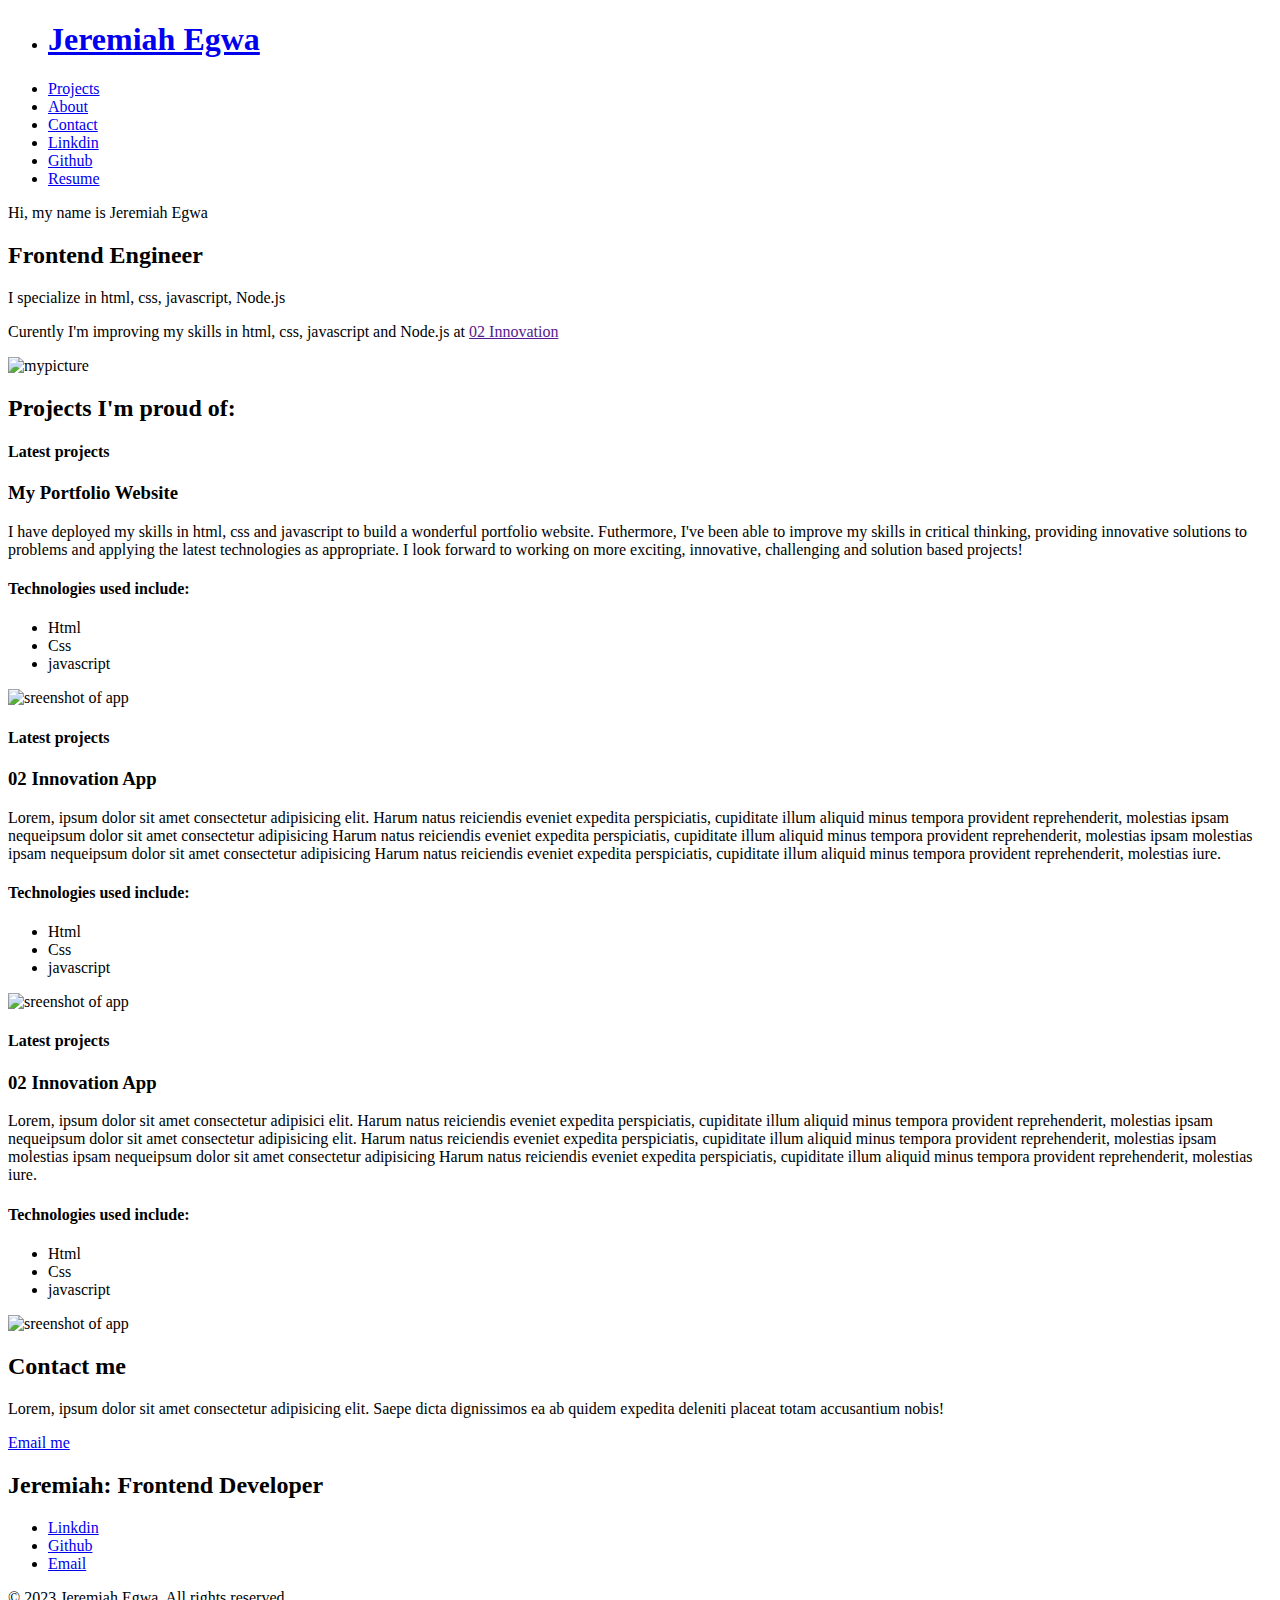
==== index.html @ 10fe0f40 "Add files via upload" ====
<!DOCTYPE html>
<html lang="en">
<head>
    <meta charset="UTF-8">
    <meta http-equiv="X-UA-Compatible" content="IE=edge">
    <meta name="viewport" content="width=device-width, initial-scale=1.0">
    <script src="https://kit.fontawesome.com/d170e413cf.js" crossorigin="anonymous"></script>
    <title>Document</title>
    <link rel="stylesheet" href="./css/style.css">
</head>
<body>
    <nav class="navbar">
        <ul>
            <li>
                <h1>
                    <a href="#">
                        <span class="fa-solid fa-code" aria-hidden="true"></span>
                        <span>Jeremiah Egwa</span>
                    </a>
                </h1>
            </li>
            <li><a href="#">Projects</a></li>
            <li><a href="#">About</a></li>
            <li><a href="#">Contact</a></li>
            <li>
                <a href="#">
                    <span class="fa-brands fa-linkedin" aria-hidden="true"></span>
                    <span class="sr-only">Linkdin</span>

                </a>
            </li>
            <li>
                <a href="#">
                    <span class="fa-brands fa-github" aria-hidden="true"></span>
                    <span class="sr-only">Github</span>

                </a>
            </li>
            <li><a href="#" class="button" target="_blank">Resume</a></li>
        </ul>
    </nav>

    <!-- section -->
    <section id="intro">
        <div>
        <p class="name">Hi, my name is <span>Jeremiah Egwa</span></p>
        <h2>Frontend Engineer</h2>
        <p>I specialize in html, css, javascript, Node.js</p>
        <p>Curently I'm improving my skills in html, css, javascript and Node.js at <a href="">02 Innovation</a></p>
        </div>
        <img src="./images/FB_IMG_16305976062373263.jpg" alt="mypicture">
    </section>
    <!-- projects -->
    <div class="section-blue">
        <section id="projects">
            <h2>Projects I'm proud of:</h2>
            <article>
                <div class="text">
                    <h4>Latest projects</h4>
                    <h3>My Portfolio Website</h3>
                    <p class="blackbox">I have deployed my skills in html, css and javascript to build a wonderful portfolio website. Futhermore, I've been able to improve my skills in critical thinking, providing innovative solutions to problems and applying the latest technologies as appropriate. I look forward to working on more exciting, innovative, challenging and solution based projects!</p>
                    <h4>Technologies used include:</h4>
                    <ul>
                        <li>Html</li>
                        <li>Css</li>
                        <li>javascript</li>
                    </ul>
                </div>
                <img src="./images/2023-07-02 (3).png" alt="sreenshot of app">
            </article>
            <!-- second article -->
            <article class="reverse">
                <div class="text">
                    <h4>Latest projects</h4>
                    <h3>02 Innovation App</h3>
                    <p class="blackbox">Lorem, ipsum dolor sit amet consectetur adipisicing elit. Harum natus reiciendis eveniet expedita perspiciatis, cupiditate illum aliquid minus tempora provident reprehenderit, molestias ipsam nequeipsum dolor sit amet consectetur adipisicing Harum natus reiciendis eveniet expedita perspiciatis, cupiditate illum aliquid minus tempora provident reprehenderit, molestias ipsam molestias ipsam nequeipsum dolor sit amet consectetur adipisicing Harum natus reiciendis eveniet expedita perspiciatis, cupiditate illum aliquid minus tempora provident reprehenderit, molestias iure.</p>
                    <h4>Technologies used include:</h4>
                    <ul>
                        <li>Html</li>
                        <li>Css</li>
                        <li>javascript</li>
                    </ul>
                </div>
                <img src="https://assets.codepen.io/296057/fem-gettingstartedcss-ch5-1.png" alt="sreenshot of app">
            </article>
            <!-- third article -->
            <article>
                <div class="text">
                    <h4>Latest projects</h4>
                    <h3>02 Innovation App</h3>
                    <p class="blackbox">Lorem, ipsum dolor sit amet consectetur adipisici elit. Harum natus reiciendis eveniet expedita perspiciatis, cupiditate illum aliquid minus tempora provident reprehenderit, molestias ipsam nequeipsum dolor sit amet consectetur adipisicing elit. Harum natus reiciendis eveniet expedita perspiciatis, cupiditate illum aliquid minus tempora provident reprehenderit, molestias ipsam molestias ipsam nequeipsum dolor sit amet consectetur adipisicing Harum natus reiciendis eveniet expedita perspiciatis, cupiditate illum aliquid minus tempora provident reprehenderit, molestias iure.</p>
                    <h4>Technologies used include:</h4>
                    <ul>
                        <li>Html</li>
                        <li>Css</li>
                        <li>javascript</li>
                    </ul>
                </div>
                <img src="https://assets.codepen.io/296057/fem-gettingstartedcss-ch5-1.png" alt="sreenshot of app">
            </article>
        </section>
    </div>
    <!-- contact -->
    <div class="special"></div>
    <div id="contact">
        <h2>Contact me</h2>
        <p>Lorem, ipsum dolor sit amet consectetur adipisicing elit. Saepe dicta dignissimos ea ab quidem expedita deleniti placeat totam accusantium nobis!</p>
        <a href="#" class="button">Email me</a>
    </div>
    <!-- footer -->
    <footer class="footer">
        <h2>Jeremiah: Frontend Developer</h2>
        <div class="footer-icons">
            <ul>
                <li>
                    <a href="#">
                        <span class="fa-brands fa-linkedin" aria-hidden="true"></span>
                        <span class="sr-only">Linkdin</span>
    
                    </a>
                </li>
                <li>
                    <a href="#">
                        <span class="fa-brands fa-github" aria-hidden="true"></span>
                        <span class="sr-only">Github</span>
    
                    </a>
                </li>
                <li>
                    <a href="#">
                        <span class="fa-solid fa-envelope" aria-hidden="true"></span>
                        <span class="sr-only">Email</span>
    
                    </a>
                </li>
            </ul>
        </div>
        <p>&copy; 2023 Jeremiah Egwa. All rights reserved </p>
    </footer>
</body>
</html>
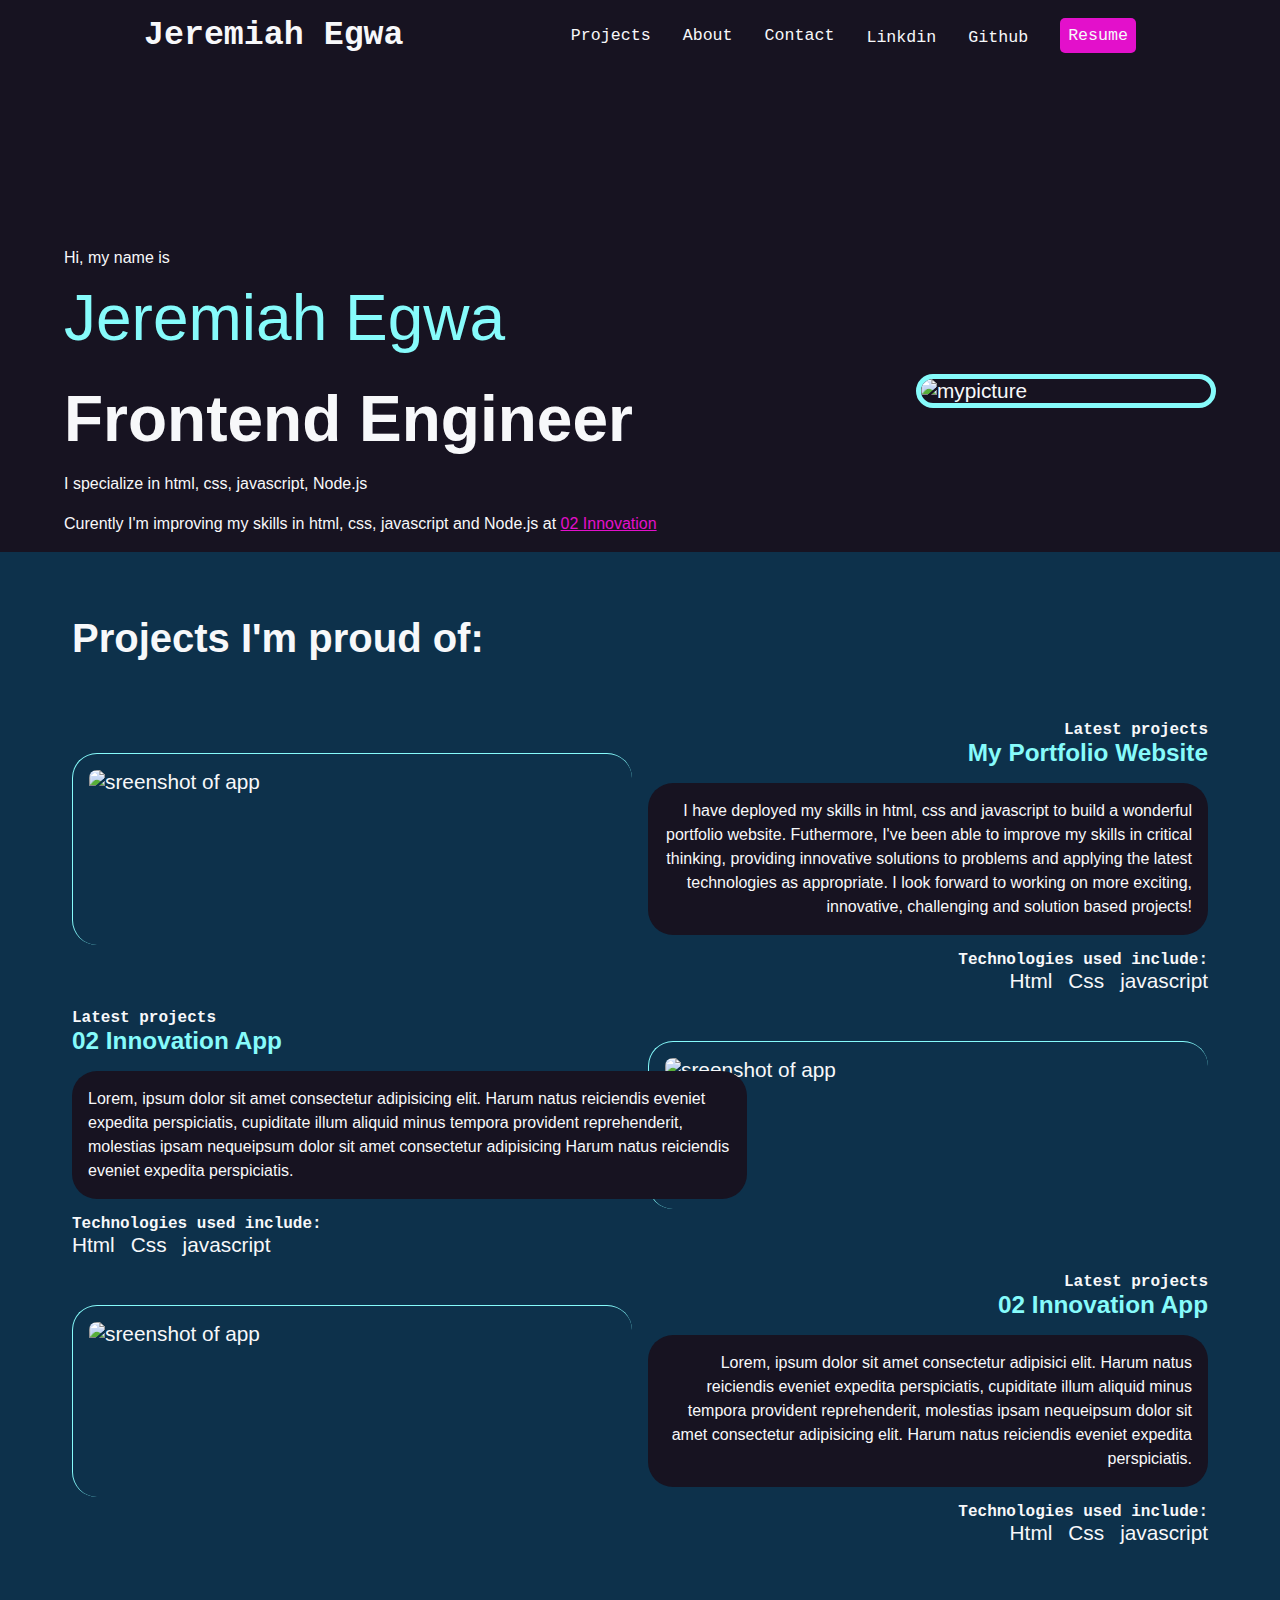
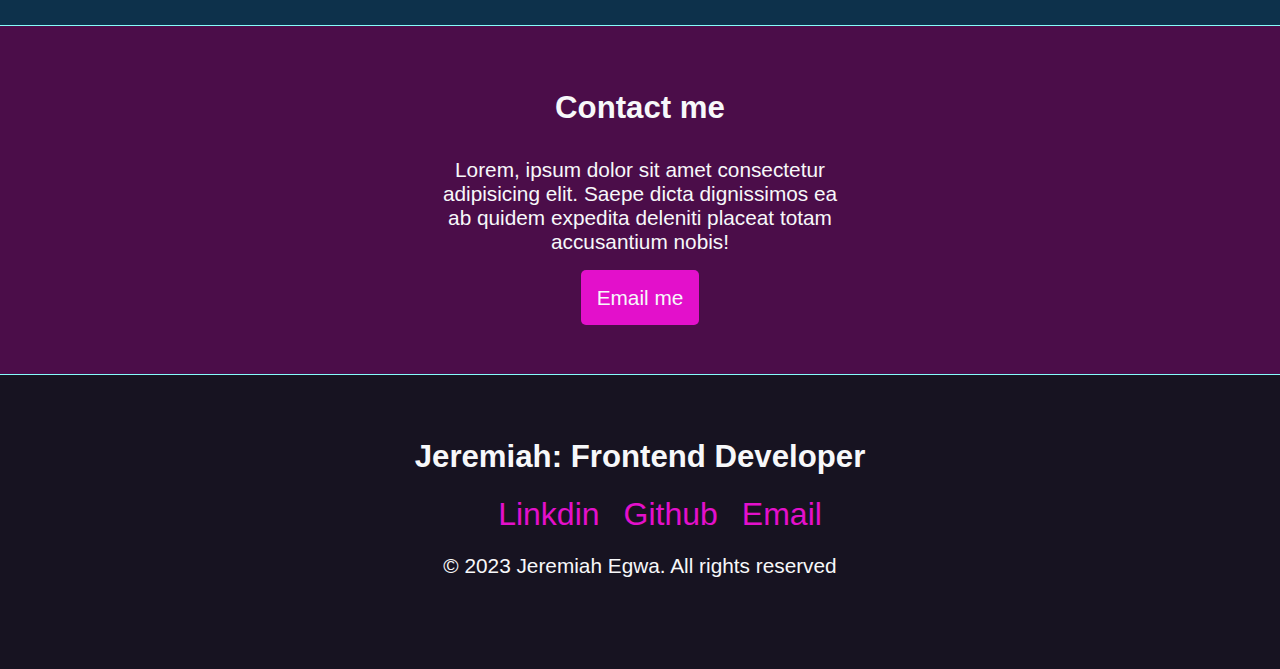
==== commit 0e7440ae: "Add files via upload" ====
--- a/index.html
+++ b/index.html
@@ -73,7 +73,7 @@
                 <div class="text">
                     <h4>Latest projects</h4>
                     <h3>02 Innovation App</h3>
-                    <p class="blackbox">Lorem, ipsum dolor sit amet consectetur adipisicing elit. Harum natus reiciendis eveniet expedita perspiciatis, cupiditate illum aliquid minus tempora provident reprehenderit, molestias ipsam nequeipsum dolor sit amet consectetur adipisicing Harum natus reiciendis eveniet expedita perspiciatis, cupiditate illum aliquid minus tempora provident reprehenderit, molestias ipsam molestias ipsam nequeipsum dolor sit amet consectetur adipisicing Harum natus reiciendis eveniet expedita perspiciatis, cupiditate illum aliquid minus tempora provident reprehenderit, molestias iure.</p>
+                    <p class="blackbox">Lorem, ipsum dolor sit amet consectetur adipisicing elit. Harum natus reiciendis eveniet expedita perspiciatis, cupiditate illum aliquid minus tempora provident reprehenderit, molestias ipsam nequeipsum dolor sit amet consectetur adipisicing Harum natus reiciendis eveniet expedita perspiciatis.</p>
                     <h4>Technologies used include:</h4>
                     <ul>
                         <li>Html</li>
@@ -88,7 +88,7 @@
                 <div class="text">
                     <h4>Latest projects</h4>
                     <h3>02 Innovation App</h3>
-                    <p class="blackbox">Lorem, ipsum dolor sit amet consectetur adipisici elit. Harum natus reiciendis eveniet expedita perspiciatis, cupiditate illum aliquid minus tempora provident reprehenderit, molestias ipsam nequeipsum dolor sit amet consectetur adipisicing elit. Harum natus reiciendis eveniet expedita perspiciatis, cupiditate illum aliquid minus tempora provident reprehenderit, molestias ipsam molestias ipsam nequeipsum dolor sit amet consectetur adipisicing Harum natus reiciendis eveniet expedita perspiciatis, cupiditate illum aliquid minus tempora provident reprehenderit, molestias iure.</p>
+                    <p class="blackbox">Lorem, ipsum dolor sit amet consectetur adipisici elit. Harum natus reiciendis eveniet expedita perspiciatis, cupiditate illum aliquid minus tempora provident reprehenderit, molestias ipsam nequeipsum dolor sit amet consectetur adipisicing elit. Harum natus reiciendis eveniet expedita perspiciatis.</p>
                     <h4>Technologies used include:</h4>
                     <ul>
                         <li>Html</li>
--- a/css/style.css
+++ b/css/style.css
@@ -0,0 +1,342 @@
+:root{
+    --black:#171321;
+    --dkblue:#0d314b;
+    --plum:#4b0d49;
+    --hotmeg:#ff17e4;
+    --mangeta:#e310cb;
+    --aqua:#86fbfb;
+    --white:#f7f8fa;
+    
+    --font-size: 1.3rem;
+    --mono:"Oxygen mono", monospace;
+    --sans: Oxygen, sans-serif;
+}
+
+/* css reset */
+*,
+*::before,
+*::after {
+    box-sizing: border-box;
+}
+
+html {
+    font-size: 100%;
+    box-sizing: inherit;
+}
+
+body {
+    margin: 0;
+    padding: 0;
+    font-size: var(--font-size);
+    font-family: var(--sans);
+    background-color: var(--black);
+    color: var(--white);
+}
+
+h1,
+h2,
+h3,
+h4 {
+    margin: 0;
+    padding: 0;
+}
+
+a {
+    color: var(--mangeta);
+}
+
+a:hover {
+    color: var(--hotmeg);
+    text-decoration: none;
+}
+
+/* Navigation bar */
+nav {
+    font-size: 80%;
+    font-family: var(--mono);
+    padding: 1rem;
+}
+
+nav ul {
+    display: flex;
+    flex-flow: row wrap;
+    /* flex-direction: column;
+    flex-wrap: wrap; */
+
+    justify-content: center;
+    align-items: center;
+    list-style: none;
+    margin: 0;
+    padding: 0;
+    gap: 2rem;
+}
+
+nav ul li:first-child {
+    flex-basis: 100%;
+    text-align: center;
+}
+
+/* nav h1 span {
+    color: var(--aqua);
+} */
+
+nav [class*="fa-"] {
+    font-size: 150%;
+}
+
+nav h1 [class*="fa-"] {
+    font-size: 100%;
+}
+
+nav a {
+    text-decoration: none;
+    color: var(--white);
+    display: inline-block;
+}
+
+nav a:hover,
+nav [class*="fa-"]:hover {
+    color: var(--mangeta);
+}
+
+.button {
+    background-color: var(--mangeta);
+    padding: .5rem;
+    border-radius: 5px;
+}
+
+.button:hover {
+    background-color: var(--hotmeg);
+    color: var(--white);
+}
+ 
+
+/* for destop view */
+@media(min-width: 800px) {
+    nav {
+        width: 80%;
+        margin: 0 auto;
+    }
+    nav ul li:first-child {
+        flex-basis: auto;
+        text-align: left;
+        margin-right: auto;
+    }
+}
+
+/* section */
+/* intro section */
+#intro img {
+    border-radius: 20rem;
+    width: 300px;
+    margin-right: 4rem;
+    border-style:solid;
+    border-color: var(--aqua);
+    border-width: 5px;
+}
+
+#intro {
+    padding-top: 10rem;
+    padding-left: 4rem;
+    display: flex;
+    align-items: center;
+    justify-content: space-between;
+}
+
+#intro p {
+    font-size: 1rem;
+    line-height: 1.5;
+}
+
+#intro .name {
+    font-family: var(--sans);
+}
+
+#intro span {
+    font-size: 4rem;
+    font-weight: 300;
+    font-family: var(--sans);
+    color: var(--aqua);
+    display: block;
+}
+
+#intro h2 {
+    font-size: 4rem;
+}
+
+/* projects */
+
+#projects {
+    padding: 4rem 2rem;
+}
+
+#projects h2 {
+    font-size: 2.5rem;
+    margin-bottom: calc(2.5rem * 1.5);
+}
+
+#projects h3 {
+    color: var(--aqua);
+}
+
+
+#projects .text {
+    grid-column: 6 / 11;
+    grid-row: 1/2;
+    order: 2;
+    text-align: left;
+}
+
+#projects img {
+    grid-column: 1 / 6;
+    grid-row: 1 / 2;
+    width: 100%;
+}
+
+.blackbox {
+    background-color: var(--black);
+    padding: 1rem;
+    border-radius: 25px;
+    font-size: 1rem;
+    line-height: 1.5;
+}
+
+#projects h4 {
+    font-size: 1rem;
+    font-family: var(--mono);
+}
+
+#projects ul {
+    list-style: none;
+    margin: 0;
+    padding: 0;
+    display: flex;
+    flex-flow: row wrap;
+    justify-content: flex-end;
+    gap: 1rem;
+}
+@media(min-width: 800px) {
+    article {
+        display: grid;
+        grid-template-columns: repeat(10, 1fr);
+        grid-gap: 1rem;
+    }
+
+    .section-blue {
+        background-color: var(--dkblue);
+    }
+
+    #projects {
+        width: 1200px;
+        margin: 0 auto;
+        
+    }
+
+    #projects .text {
+        grid-column: 6 / 11;
+        grid-row: 1/2;
+        order: 2;
+        text-align: right;
+    }
+
+    #projects img {
+        grid-column: 1 / 6;
+        grid-row: 1 / 3;
+        width: 100%;
+    }
+
+    .blackbox {
+        background-color: var(--black);
+        padding: 1rem;
+        border-radius: 25px;
+        font-size: 1rem;
+        line-height: 1.5;
+    }
+    
+    #projects h4 {
+        font-size: 1rem;
+        font-family: var(--mono);
+    }
+    
+    #projects ul {
+        list-style: none;
+        margin: 0;
+        padding: 0;
+        display: flex;
+        flex-flow: row wrap;
+        justify-content: flex-end;
+        gap: 1rem;
+    }
+
+    #projects .reverse .text {
+        text-align: left;
+        grid-column: 1 / 7;
+        grid-row: 1 / 2;
+    }
+
+    #projects .reverse img {
+        grid-column:6/11;
+        width: 100%;
+    }
+
+    #projects .reverse ul {
+        justify-content: flex-start;
+
+    }
+}
+
+#projects img {
+    margin: 2rem 0 4rem 0;
+    padding: 1rem;
+    border-top: 1px solid var(--aqua);
+    border-left: 1px solid var(--aqua);
+    border-radius: 25px;
+}
+
+/* contacts */
+#contact {
+    background-color: var(--plum);
+    text-align: center;
+    padding: 4rem 2rem;
+    border-top: 1px solid var(--aqua);
+    border-bottom: 1px solid var(--aqua);
+}
+
+#contact p {
+    max-width: 400px;
+    margin: 2rem auto;
+}
+
+#contact a {
+    color: var(--white);
+    text-decoration: none;
+    padding: 1rem;
+}
+
+/* footer  */
+
+.footer {
+    background-color: var(--black);
+    padding: 4rem 2rem;
+    text-align: center;
+}
+
+.footer ul {
+    display: flex;
+    flex-flow: row wrap;
+    list-style: none;
+    gap: 1.5rem;
+    justify-content: center;
+}
+
+.footer ul a {
+    text-decoration: none;
+    font-size: 2rem;
+}
+
+/* footer for mobile
+@media(max-width: 800px) {
+    .footer {
+        width: 100%;
+    }
+} */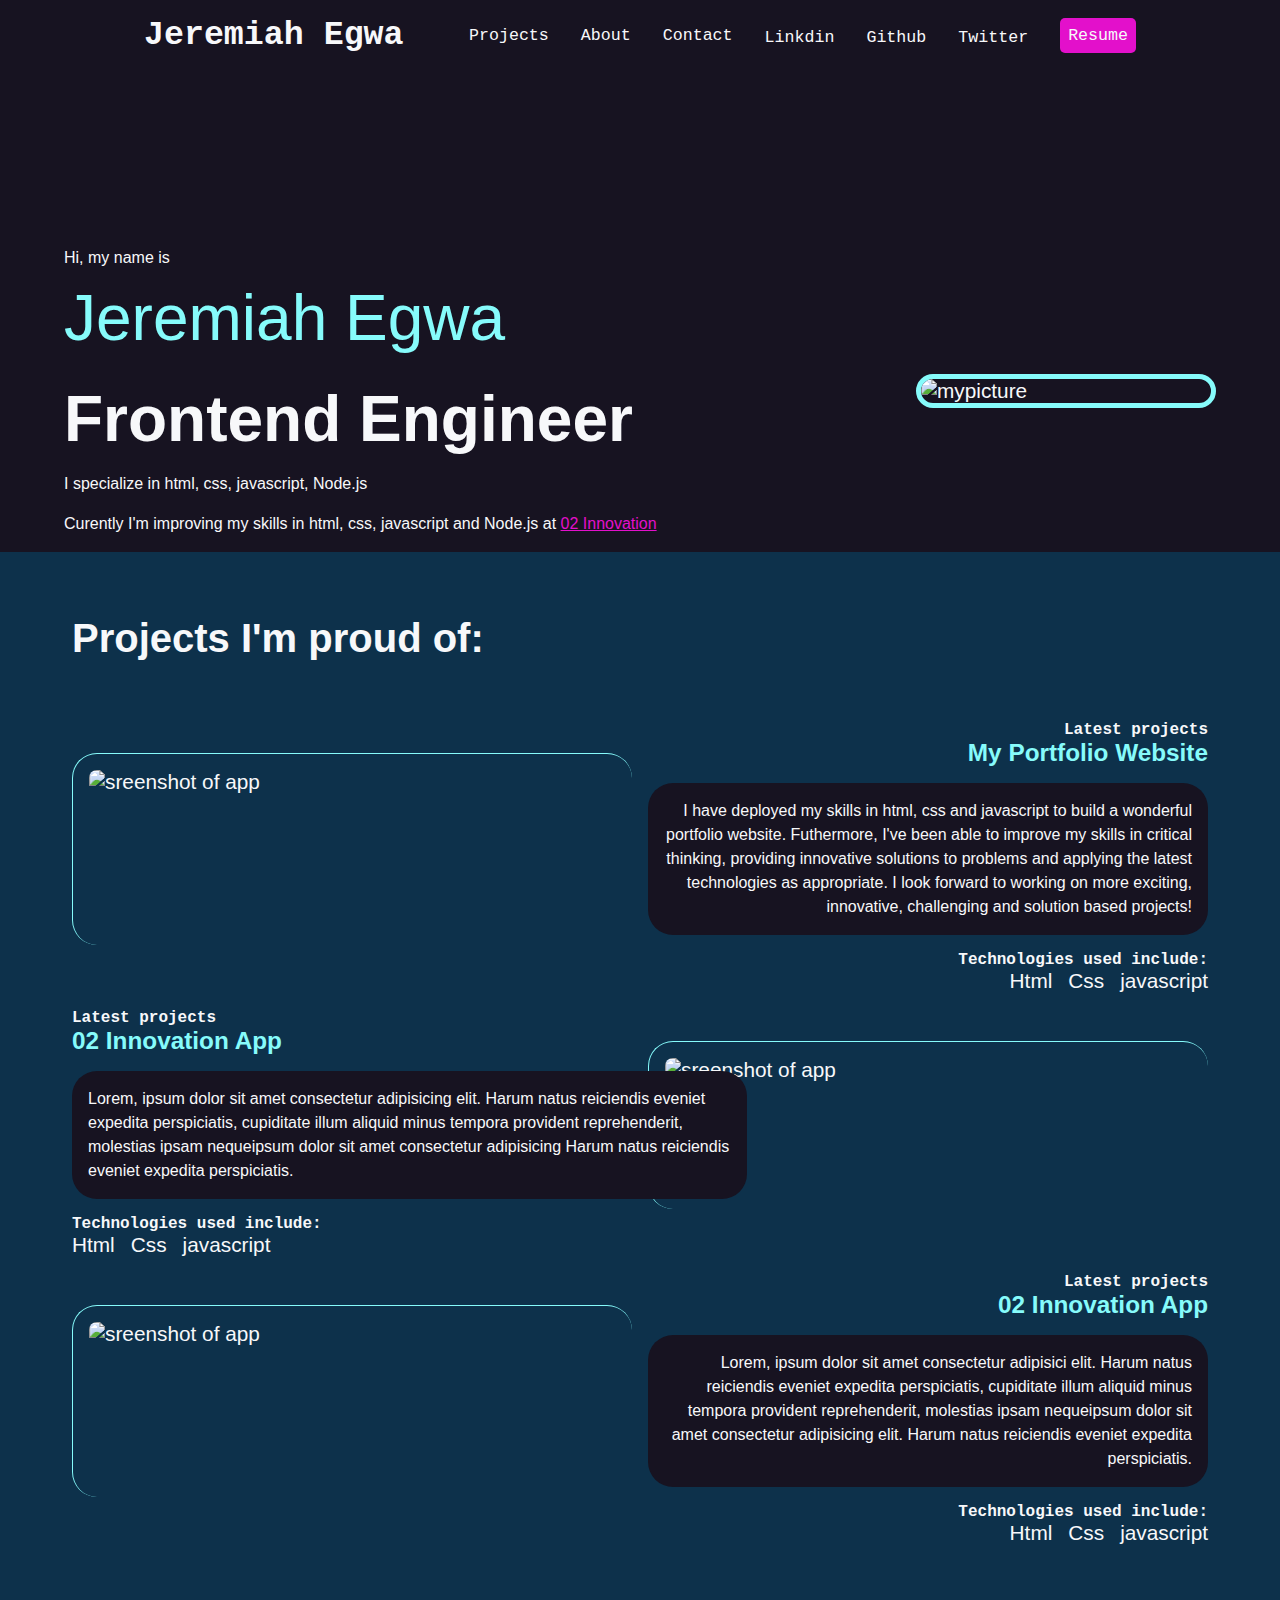
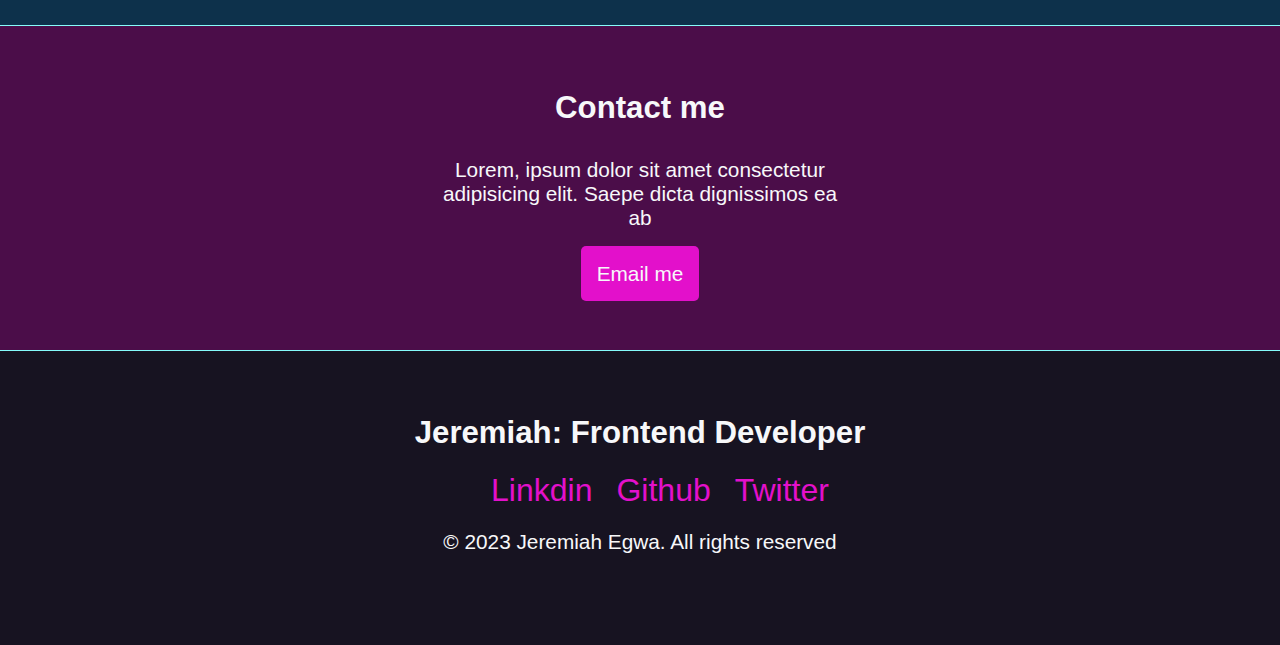
==== commit 86d078fe: "Add files via upload" ====
--- a/index.html
+++ b/index.html
@@ -5,7 +5,7 @@
     <meta http-equiv="X-UA-Compatible" content="IE=edge">
     <meta name="viewport" content="width=device-width, initial-scale=1.0">
     <script src="https://kit.fontawesome.com/d170e413cf.js" crossorigin="anonymous"></script>
-    <title>Document</title>
+    <title>Jerry's Portfolio Site</title>
     <link rel="stylesheet" href="./css/style.css">
 </head>
 <body>
@@ -13,7 +13,7 @@
         <ul>
             <li>
                 <h1>
-                    <a href="#">
+                    <a href="#contact">
                         <span class="fa-solid fa-code" aria-hidden="true"></span>
                         <span>Jeremiah Egwa</span>
                     </a>
@@ -23,16 +23,23 @@
             <li><a href="#">About</a></li>
             <li><a href="#">Contact</a></li>
             <li>
-                <a href="#">
+                <a href="https://www.linkedin.com/in/jeremiah-egwa-73b231255">
                     <span class="fa-brands fa-linkedin" aria-hidden="true"></span>
                     <span class="sr-only">Linkdin</span>
 
                 </a>
             </li>
             <li>
-                <a href="#">
+                <a href="https://github.com/Jerryjmk14">
                     <span class="fa-brands fa-github" aria-hidden="true"></span>
                     <span class="sr-only">Github</span>
+
+                </a>
+            </li>
+            <li>
+                <a href="https://www.twitter.com/jerryjmk">
+                    <span class="fa-brands fa-twitter" aria-hidden="true"></span>
+                    <span class="sr-only">Twitter</span>
 
                 </a>
             </li>
@@ -104,7 +111,7 @@
     <div class="special"></div>
     <div id="contact">
         <h2>Contact me</h2>
-        <p>Lorem, ipsum dolor sit amet consectetur adipisicing elit. Saepe dicta dignissimos ea ab quidem expedita deleniti placeat totam accusantium nobis!</p>
+        <p>Lorem, ipsum dolor sit amet consectetur adipisicing elit. Saepe dicta dignissimos ea ab</p>
         <a href="#" class="button">Email me</a>
     </div>
     <!-- footer -->
@@ -113,23 +120,23 @@
         <div class="footer-icons">
             <ul>
                 <li>
-                    <a href="#">
+                    <a href="https://www.linkedin.com/in/jeremiah-egwa-73b231255">
                         <span class="fa-brands fa-linkedin" aria-hidden="true"></span>
                         <span class="sr-only">Linkdin</span>
     
                     </a>
                 </li>
                 <li>
-                    <a href="#">
+                    <a href="https://github.com/Jerryjmk14">
                         <span class="fa-brands fa-github" aria-hidden="true"></span>
                         <span class="sr-only">Github</span>
     
                     </a>
                 </li>
                 <li>
-                    <a href="#">
-                        <span class="fa-solid fa-envelope" aria-hidden="true"></span>
-                        <span class="sr-only">Email</span>
+                    <a href="https://www.twitter.com/jerryjmk">
+                        <span class="fa-brands fa-twitter" aria-hidden="true"></span>
+                        <span class="sr-only">Twitter</span>
     
                     </a>
                 </li>
